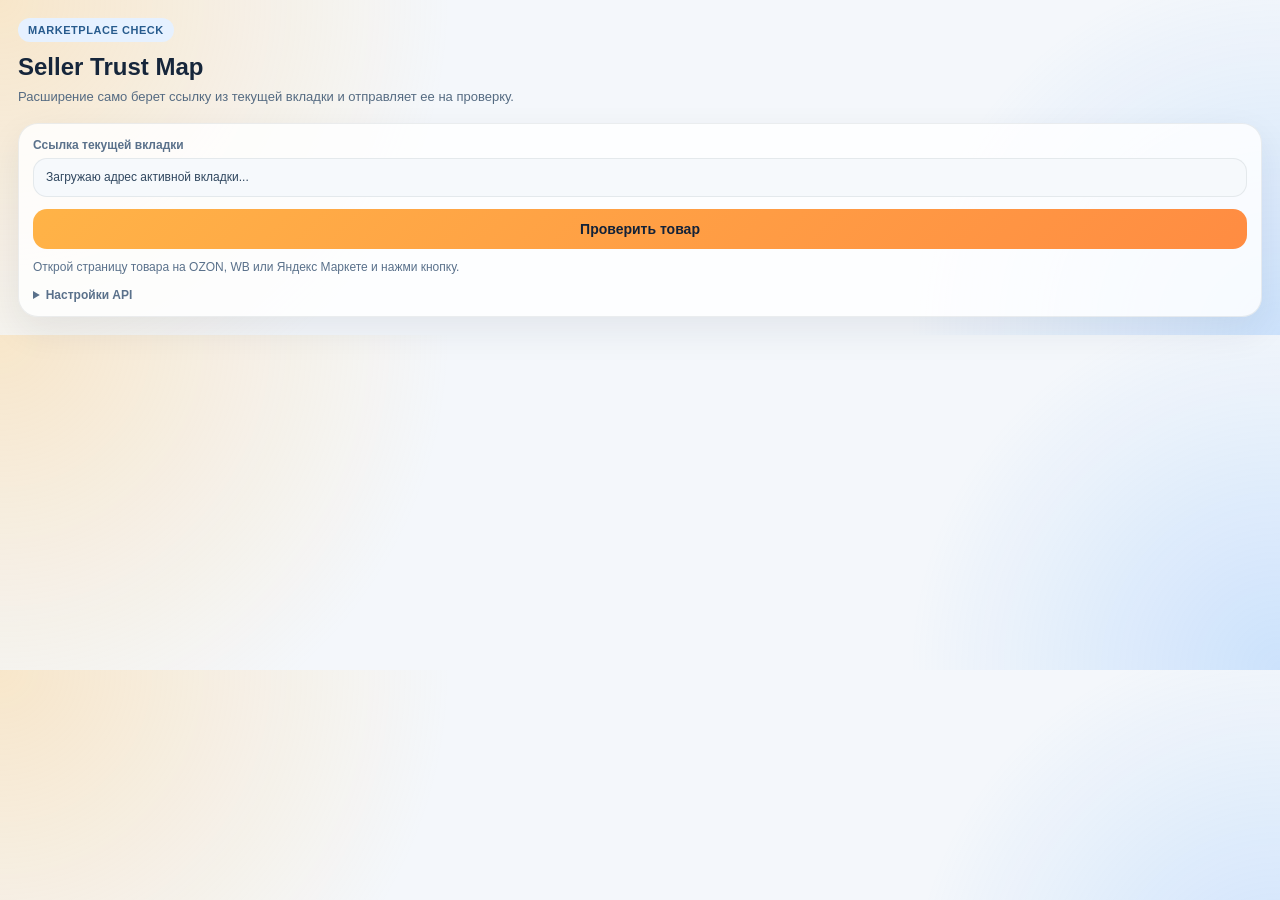
==== browser-extension/popup.html @ 6059c46f "first commit" ====
<!DOCTYPE html>
<html lang="ru">
<head>
  <meta charset="UTF-8" />
  <meta name="viewport" content="width=device-width, initial-scale=1.0" />
  <title>Seller Trust Map</title>
  <link rel="stylesheet" href="popup.css" />
</head>
<body>
  <main class="popup">
    <section class="hero">
      <div class="eyebrow">Marketplace Check</div>
      <h1>Seller Trust Map</h1>
      <p class="subtitle">Расширение само берет ссылку из текущей вкладки и отправляет ее на проверку.</p>
    </section>

    <section class="controls">
      <div class="field-label">Ссылка текущей вкладки</div>
      <div id="currentUrl" class="url-box">Загружаю адрес активной вкладки...</div>

      <button id="checkBtn" class="check-button">Проверить товар</button>
      <p id="status" class="status">Открой страницу товара на OZON, WB или Яндекс Маркете и нажми кнопку.</p>

      <details class="advanced">
        <summary>Настройки API</summary>
        <label class="field-label advanced-label" for="apiBaseUrl">API URL</label>
        <input id="apiBaseUrl" class="api-input" type="text" value="http://localhost:8080" />
      </details>
    </section>

    <section id="resultCard" class="result hidden">
      <div class="score-grid">
        <div class="score-box">
          <span class="score-label">Надежность</span>
          <strong id="trustScore" class="score-value">0</strong>
        </div>
        <div class="score-box">
          <span class="score-label">Достоверность</span>
          <strong id="authScore" class="score-value">0</strong>
        </div>
      </div>

      <div class="meta">
        <div id="marketplace" class="meta-line"></div>
        <div id="productTitle" class="meta-line meta-title"></div>
        <div id="sellerName" class="meta-line"></div>
      </div>

      <div id="recommendation" class="recommendation"></div>

      <div class="section-title">Причины</div>
      <ul id="reasons" class="reasons"></ul>
    </section>
  </main>

  <script src="popup.js"></script>
</body>
</html>
---- browser-extension/popup.css ----
body {
  margin: 0;
  min-width: 360px;
  background:
    radial-gradient(circle at top left, rgba(255, 198, 109, 0.34), transparent 34%),
    radial-gradient(circle at bottom right, rgba(76, 158, 255, 0.24), transparent 28%),
    #f4f7fb;
  font-family: "Segoe UI", sans-serif;
  color: #16263b;
}

.popup {
  padding: 18px;
}

.hero {
  margin-bottom: 16px;
}

.eyebrow {
  display: inline-block;
  padding: 6px 10px;
  border-radius: 999px;
  background: #e6f1ff;
  color: #275b8d;
  font-size: 11px;
  font-weight: 700;
  letter-spacing: 0.05em;
  text-transform: uppercase;
}

h1 {
  margin: 12px 0 8px;
  font-size: 24px;
  line-height: 1.05;
}

.subtitle {
  margin: 0;
  font-size: 13px;
  line-height: 1.5;
  color: #556b82;
}

.controls {
  padding: 14px;
  border-radius: 20px;
  background: rgba(255, 255, 255, 0.82);
  box-shadow: 0 14px 36px rgba(22, 38, 59, 0.08);
  border: 1px solid rgba(22, 38, 59, 0.08);
}

.field-label {
  display: block;
  margin-bottom: 6px;
  font-size: 12px;
  font-weight: 700;
  color: #5a718b;
}

.url-box {
  margin-bottom: 12px;
  padding: 10px 12px;
  border-radius: 14px;
  background: #f6f9fc;
  border: 1px solid rgba(22, 38, 59, 0.08);
  font-size: 12px;
  line-height: 1.45;
  color: #30475f;
  word-break: break-all;
}

.api-input {
  width: 100%;
  box-sizing: border-box;
  border: 1px solid rgba(22, 38, 59, 0.12);
  border-radius: 14px;
  padding: 10px 12px;
  margin-bottom: 10px;
  font-size: 13px;
}

.check-button {
  width: 100%;
  border: none;
  border-radius: 14px;
  padding: 12px 14px;
  background: linear-gradient(135deg, #ffb347 0%, #ff8c42 100%);
  color: #132238;
  font-size: 14px;
  font-weight: 800;
  cursor: pointer;
}

.check-button:disabled {
  opacity: 0.7;
  cursor: progress;
}

.status {
  margin: 10px 0 0;
  font-size: 12px;
  line-height: 1.4;
  color: #5a718b;
}

.advanced {
  margin-top: 12px;
}

.advanced summary {
  cursor: pointer;
  font-size: 12px;
  font-weight: 700;
  color: #5a718b;
}

.advanced-label {
  margin-top: 10px;
}

.result {
  margin-top: 14px;
  padding: 14px;
  border-radius: 20px;
  background: rgba(255, 255, 255, 0.86);
  border: 1px solid rgba(22, 38, 59, 0.08);
  box-shadow: 0 14px 36px rgba(22, 38, 59, 0.08);
}

.hidden {
  display: none;
}

.score-grid {
  display: grid;
  grid-template-columns: 1fr 1fr;
  gap: 10px;
  margin-bottom: 12px;
}

.score-box {
  padding: 12px;
  border-radius: 16px;
  background: linear-gradient(180deg, #fff9ec 0%, #eef7ff 100%);
}

.score-label {
  display: block;
  font-size: 12px;
  color: #5a718b;
  margin-bottom: 4px;
}

.score-value {
  font-size: 28px;
  line-height: 1;
}

.meta-line {
  font-size: 13px;
  line-height: 1.5;
  color: #4b6178;
}

.meta-title {
  font-weight: 700;
  color: #16263b;
}

.recommendation {
  margin-top: 12px;
  padding: 10px 12px;
  border-radius: 14px;
  background: #f4f9ff;
  font-size: 13px;
  line-height: 1.5;
}

.section-title {
  margin-top: 12px;
  margin-bottom: 8px;
  font-size: 12px;
  font-weight: 800;
  letter-spacing: 0.05em;
  text-transform: uppercase;
  color: #5a718b;
}

.reasons {
  margin: 0;
  padding-left: 18px;
  font-size: 13px;
  line-height: 1.5;
}
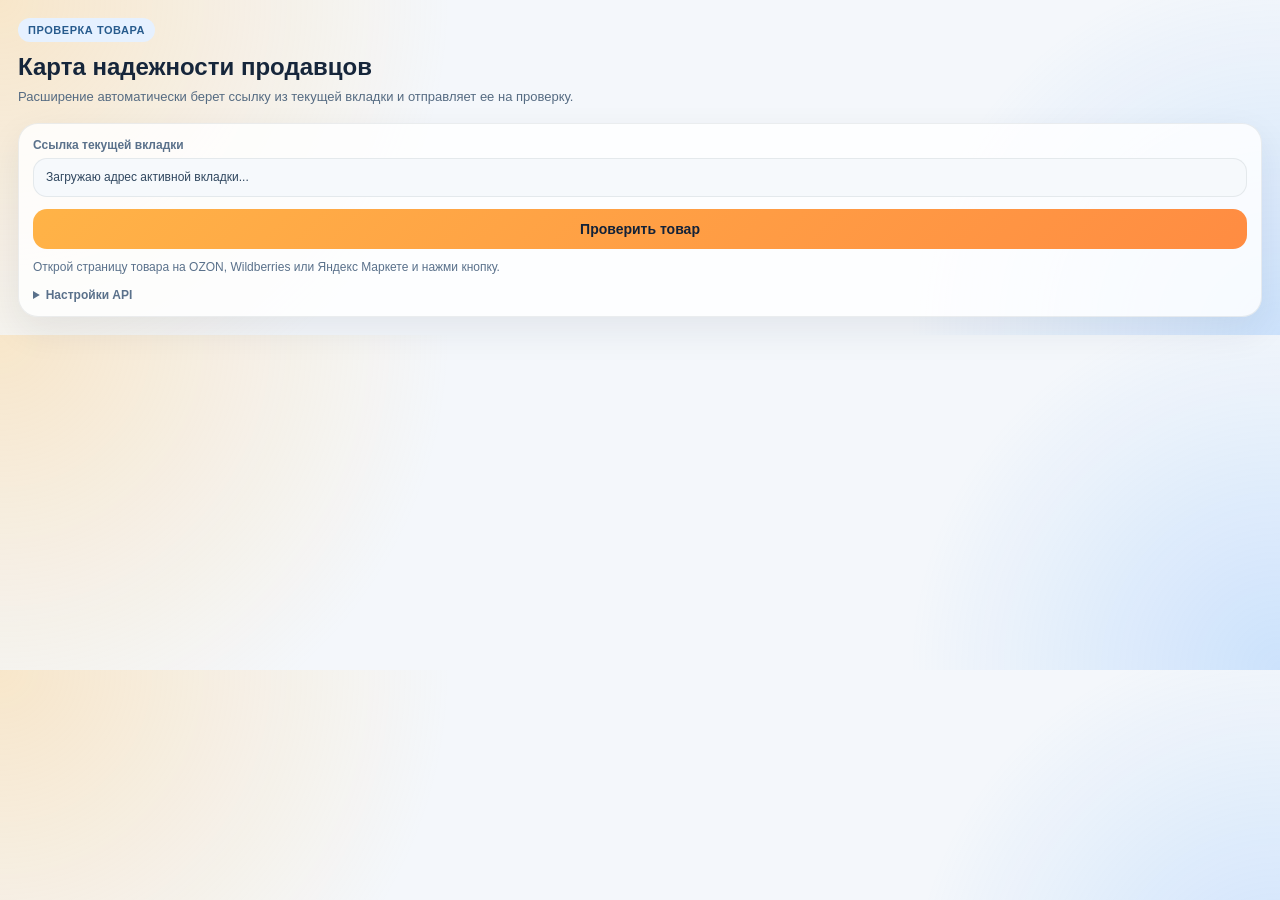
==== commit 5e76d098: "feat: localize app and unify check history" ====
--- a/browser-extension/popup.html
+++ b/browser-extension/popup.html
@@ -3,15 +3,15 @@
 <head>
   <meta charset="UTF-8" />
   <meta name="viewport" content="width=device-width, initial-scale=1.0" />
-  <title>Seller Trust Map</title>
+  <title>Карта надежности продавцов</title>
   <link rel="stylesheet" href="popup.css" />
 </head>
 <body>
   <main class="popup">
     <section class="hero">
-      <div class="eyebrow">Marketplace Check</div>
-      <h1>Seller Trust Map</h1>
-      <p class="subtitle">Расширение само берет ссылку из текущей вкладки и отправляет ее на проверку.</p>
+      <div class="eyebrow">Проверка товара</div>
+      <h1>Карта надежности продавцов</h1>
+      <p class="subtitle">Расширение автоматически берет ссылку из текущей вкладки и отправляет ее на проверку.</p>
     </section>
 
     <section class="controls">
@@ -19,7 +19,7 @@
       <div id="currentUrl" class="url-box">Загружаю адрес активной вкладки...</div>
 
       <button id="checkBtn" class="check-button">Проверить товар</button>
-      <p id="status" class="status">Открой страницу товара на OZON, WB или Яндекс Маркете и нажми кнопку.</p>
+      <p id="status" class="status">Открой страницу товара на OZON, Wildberries или Яндекс Маркете и нажми кнопку.</p>
 
       <details class="advanced">
         <summary>Настройки API</summary>
